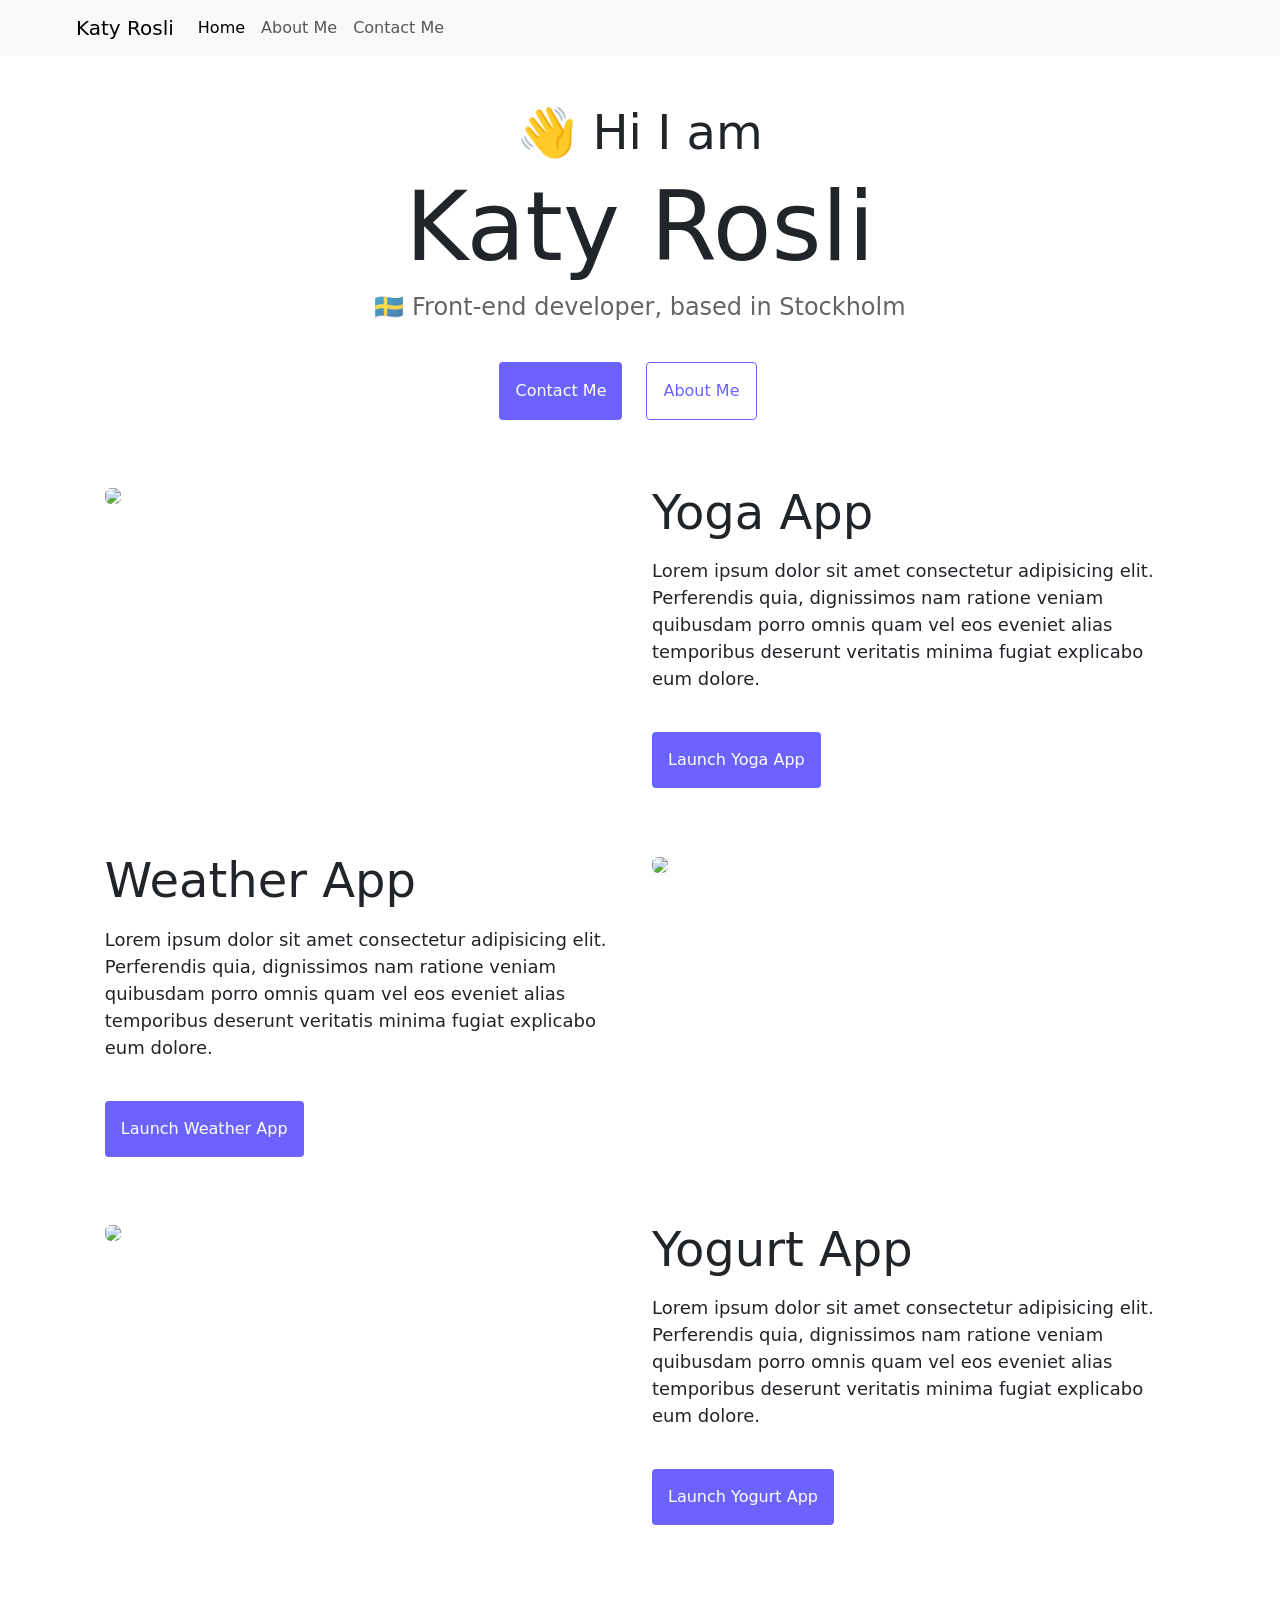
==== index.html @ ffd068cf "create index.html, about.html & style.css" ====
<!DOCTYPE html>
<html lang="en">
  <head>
    <meta charset="UTF-8" />
    <meta http-equiv="X-UA-Compatible" content="IE=edge" />
    <meta name="viewport" content="width=device-width, initial-scale=1.0" />
    <title>Katy Rosli</title>
    <link
      href="https://cdn.jsdelivr.net/npm/bootstrap@5.0.2/dist/css/bootstrap.min.css"
      rel="stylesheet"
      integrity="sha384-EVSTQN3/azprG1Anm3QDgpJLIm9Nao0Yz1ztcQTwFspd3yD65VohhpuuCOmLASjC"
      crossorigin="anonymous"
    />
    <script
      src="https://cdn.jsdelivr.net/npm/bootstrap@5.0.2/dist/js/bootstrap.bundle.min.js"
      integrity="sha384-MrcW6ZMFYlzcLA8Nl+NtUVF0sA7MsXsP1UyJoMp4YLEuNSfAP+JcXn/tWtIaxVXM"
      crossorigin="anonymous"
    ></script>
    <link rel="stylesheet" href="/style/style.css" />
  </head>
  <body>
    <nav class="navbar navbar-expand-lg navbar-light bg-light fixed-top">
      <div class="container">
        <a class="navbar-brand" href="index.html"> Katy Rosli </a>
        <button
          class="navbar-toggler"
          type="button"
          data-bs-toggle="collapse"
          data-bs-target="#navbarNav"
          aria-controls="navbarNav"
          aria-expanded="false"
          aria-label="Toggle navigation"
        >
          <span class="navbar-toggler-icon"></span>
        </button>
        <div class="collapse navbar-collapse" id="navbarNav">
          <ul class="navbar-nav">
            <li class="nav-item">
              <a class="nav-link active" aria-current="page" href="index.html"
                >Home</a
              >
            </li>
            <li class="nav-item">
              <a class="nav-link" aria-current="page" href="about.html"
                >About Me</a
              >
            </li>
            <li class="nav-item">
              <a class="nav-link" aria-current="page" href="about.html#contact"
                >Contact Me</a
              >
            </li>
          </ul>
        </div>
      </div>
    </nav>
    <h2 class="intro" id="profile">👋 Hi I am</h2>
    <h1 class="my-name">Katy Rosli</h1>
    <h3 class="my-location">🇸🇪 Front-end developer, based in Stockholm</h3>
    <div class="primary-nav">
      <button
        onclick="location.href='about.html#contact'"
        class="btn btn-primary"
        type="button"
      >
        Contact Me
      </button>
      <button
        onclick="location.href='about.html'"
        class="btn btn-outline-primary"
        type="button"
      >
        About Me
      </button>
    </div>
    <div class="container">
      <div class="row">
        <div class="col-md-6">
          <img src="images/yoga.png" class="img-fluid rounded" />
        </div>
        <div class="col-md-6">
          <h2 class="mb-3">Yoga App</h2>
          <p>
            Lorem ipsum dolor sit amet consectetur adipisicing elit. Perferendis
            quia, dignissimos nam ratione veniam quibusdam porro omnis quam vel
            eos eveniet alias temporibus deserunt veritatis minima fugiat
            explicabo eum dolore.
          </p>
          <button
            onclick="location.href='index.html#profile'"
            class="btn btn-primary"
            type="button"
          >
            Launch Yoga App
          </button>
        </div>
      </div>
      <div class="row">
        <div class="col-md-6">
          <h2 class="mb-3">Weather App</h2>
          <p>
            Lorem ipsum dolor sit amet consectetur adipisicing elit. Perferendis
            quia, dignissimos nam ratione veniam quibusdam porro omnis quam vel
            eos eveniet alias temporibus deserunt veritatis minima fugiat
            explicabo eum dolore.
          </p>
          <button
            onclick="location.href='index.html#profile'"
            class="btn btn-primary"
            type="button"
          >
            Launch Weather App
          </button>
        </div>
        <div class="col-md-6">
          <img src="images/weather.png" class="img-fluid rounded" />
        </div>
      </div>
      <div class="row">
        <div class="col-md-6">
          <img src="images/yogurt.png" class="img-fluid rounded" />
        </div>
        <div class="col-md-6">
          <h2 class="mb-3">Yogurt App</h2>
          <p>
            Lorem ipsum dolor sit amet consectetur adipisicing elit. Perferendis
            quia, dignissimos nam ratione veniam quibusdam porro omnis quam vel
            eos eveniet alias temporibus deserunt veritatis minima fugiat
            explicabo eum dolore.
          </p>
          <button
            onclick="location.href='index.html#profile'"
            class="btn btn-primary"
            type="button"
          >
            Launch Yogurt App
          </button>
        </div>
      </div>
    </div>
  </body>
</html>
---- style/style.css ----
:root {
  --primary-color: #6c63ff;
  --secondary-color: #f5f2fe;
  --box-shadow: 0 5px 10px rgba(0, 0, 0, 0.3);
}

body {
  margin: 60px auto;
  width: 100%;
  padding-left: 32px;
  padding-right: 32px;
}

.container {
  max-width: 90%;
}

h1 {
  font-size: 96px;
}

h2 {
  font-size: 48px;
}

h3 {
  font-size: 24px;
  opacity: 0.7;
}

p {
  border-radius: 4px;
  font-size: 18px;
  line-height: 1.5;
}

.navigation-links {
  display: flex;
  margin-top: 40px;
  justify-content: center;
}

.navigation-links a {
  margin: 20px;
  border-radius: 4px;
  padding: 20px 15px;
  text-decoration: none;
  text-transform: capitalize;
}

.contact-link {
  background: var(--primary-color);
  box-shadow: var(--box-shadow);
  color: white;
}
.intro {
  margin-top: 104px;
  font-size: 48px;
  text-align: center;
}
.my-name {
  text-align: center;
  font-size: 96px;
}

.my-location {
  text-align: center;
  font-size: 24px;
  opacity: 0.7;
}
.about-link {
  color: var(--primary-color);
  border: 1px solid var(--primary-color);
}

.homepage-link {
  color: var(--primary-color);
  text-align: center;
  display: block;
}

.about-paragraphs {
  display: flex;
  margin: 30px 0;
}

.about-paragraphs p {
  margin: 10px;
  text-align: center;
}

.text-center {
  text-align: center !important;
}

.email-link {
  display: flex;
  justify-content: center;
  color: var(--primary-color);
  font-size: 28px;
  text-decoration: none;
}

.email-link:hover {
  text-decoration: underline;
}

.row {
  margin-top: 40px;
}

.img-fluid {
  max-width: 100%;
  height: auto;
}

.primary-nav {
  display: flex;
  justify-content: center;
  margin: 16px;
}

.btn-primary {
  margin-top: 24px;
  margin-bottom: 24px;
  padding: 16px;
  font-size: 400;
  background: var(--primary-color);
  border: none;
  border-radius: 4px;
}

.btn-primary:hover {
  background: var(--primary-color);
  border: none;
  border-radius: 4px;
  text-color: white;
}

.btn-outline-primary {
  margin: 24px;
  padding: 16px;
  border-color: var(--primary-color);
  border-radius: 4px;
  color: var(--primary-color);
}

.btn-outline-primary:hover {
  margin: 24px;
  padding: 16px;
  background: var(--primary-color);
  border-color: var(--primary-color);
  border-radius: 4px;
}
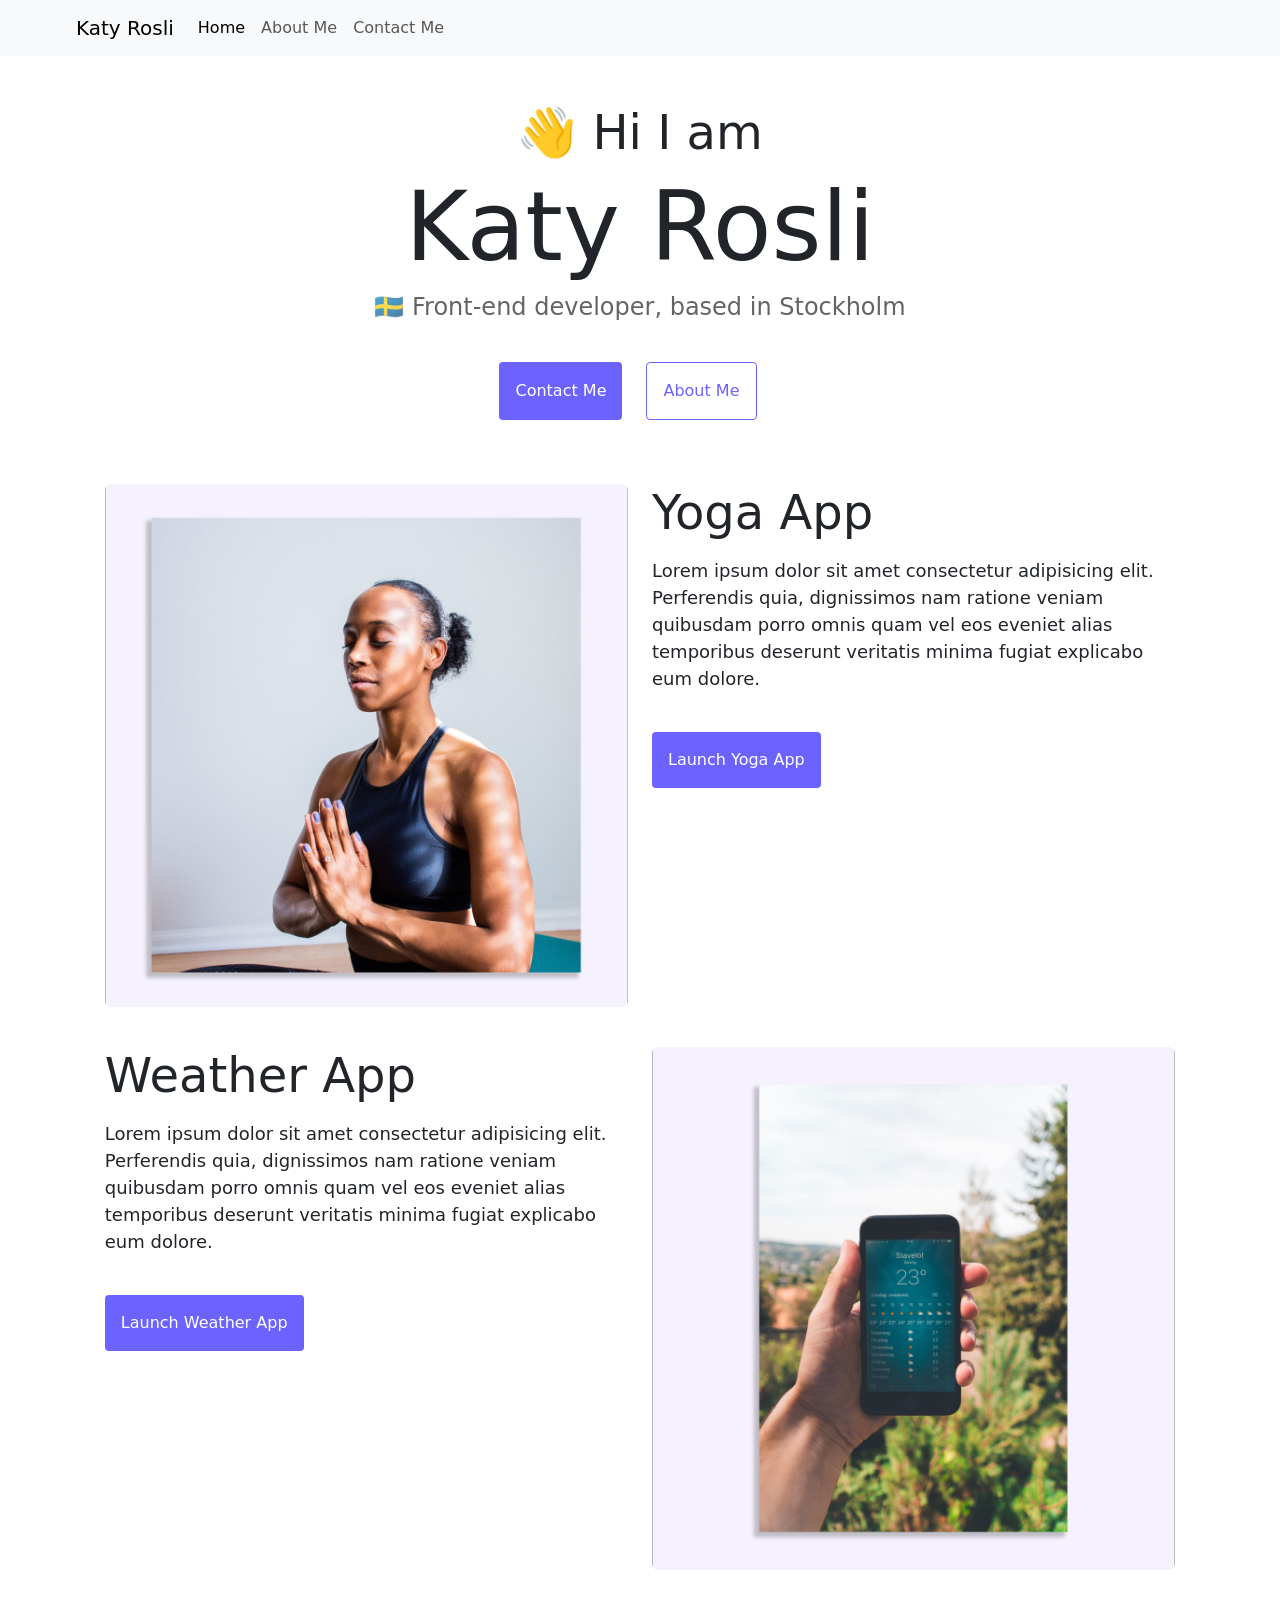
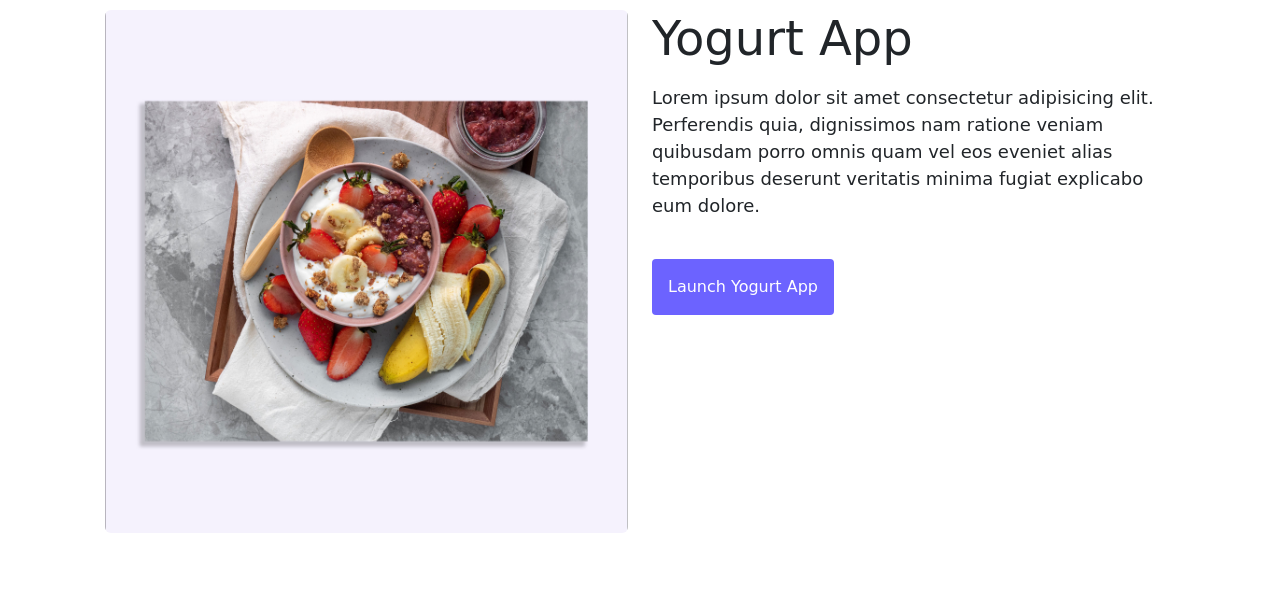
==== commit 815aa8b0: "added images" ====
--- a/index.html
+++ b/index.html
@@ -4,7 +4,11 @@
     <meta charset="UTF-8" />
     <meta http-equiv="X-UA-Compatible" content="IE=edge" />
     <meta name="viewport" content="width=device-width, initial-scale=1.0" />
-    <title>Katy Rosli</title>
+    <meta
+      name="description"
+      content="Katy Rosli is a front-end developer based in Stockholm, check out her projects and contact her for job inquiries"
+    />
+    <title>Front-end developer - Katy Rosli</title>
     <link
       href="https://cdn.jsdelivr.net/npm/bootstrap@5.0.2/dist/css/bootstrap.min.css"
       rel="stylesheet"
@@ -76,7 +80,7 @@
     <div class="container">
       <div class="row">
         <div class="col-md-6">
-          <img src="images/yoga.png" class="img-fluid rounded" />
+          <img src="images/yoga.jpg" class="img-fluid rounded" />
         </div>
         <div class="col-md-6">
           <h2 class="mb-3">Yoga App</h2>
@@ -113,12 +117,12 @@
           </button>
         </div>
         <div class="col-md-6">
-          <img src="images/weather.png" class="img-fluid rounded" />
+          <img src="images/weather.jpg" class="img-fluid rounded" />
         </div>
       </div>
       <div class="row">
         <div class="col-md-6">
-          <img src="images/yogurt.png" class="img-fluid rounded" />
+          <img src="images/yogurt.jpg" class="img-fluid rounded" />
         </div>
         <div class="col-md-6">
           <h2 class="mb-3">Yogurt App</h2>
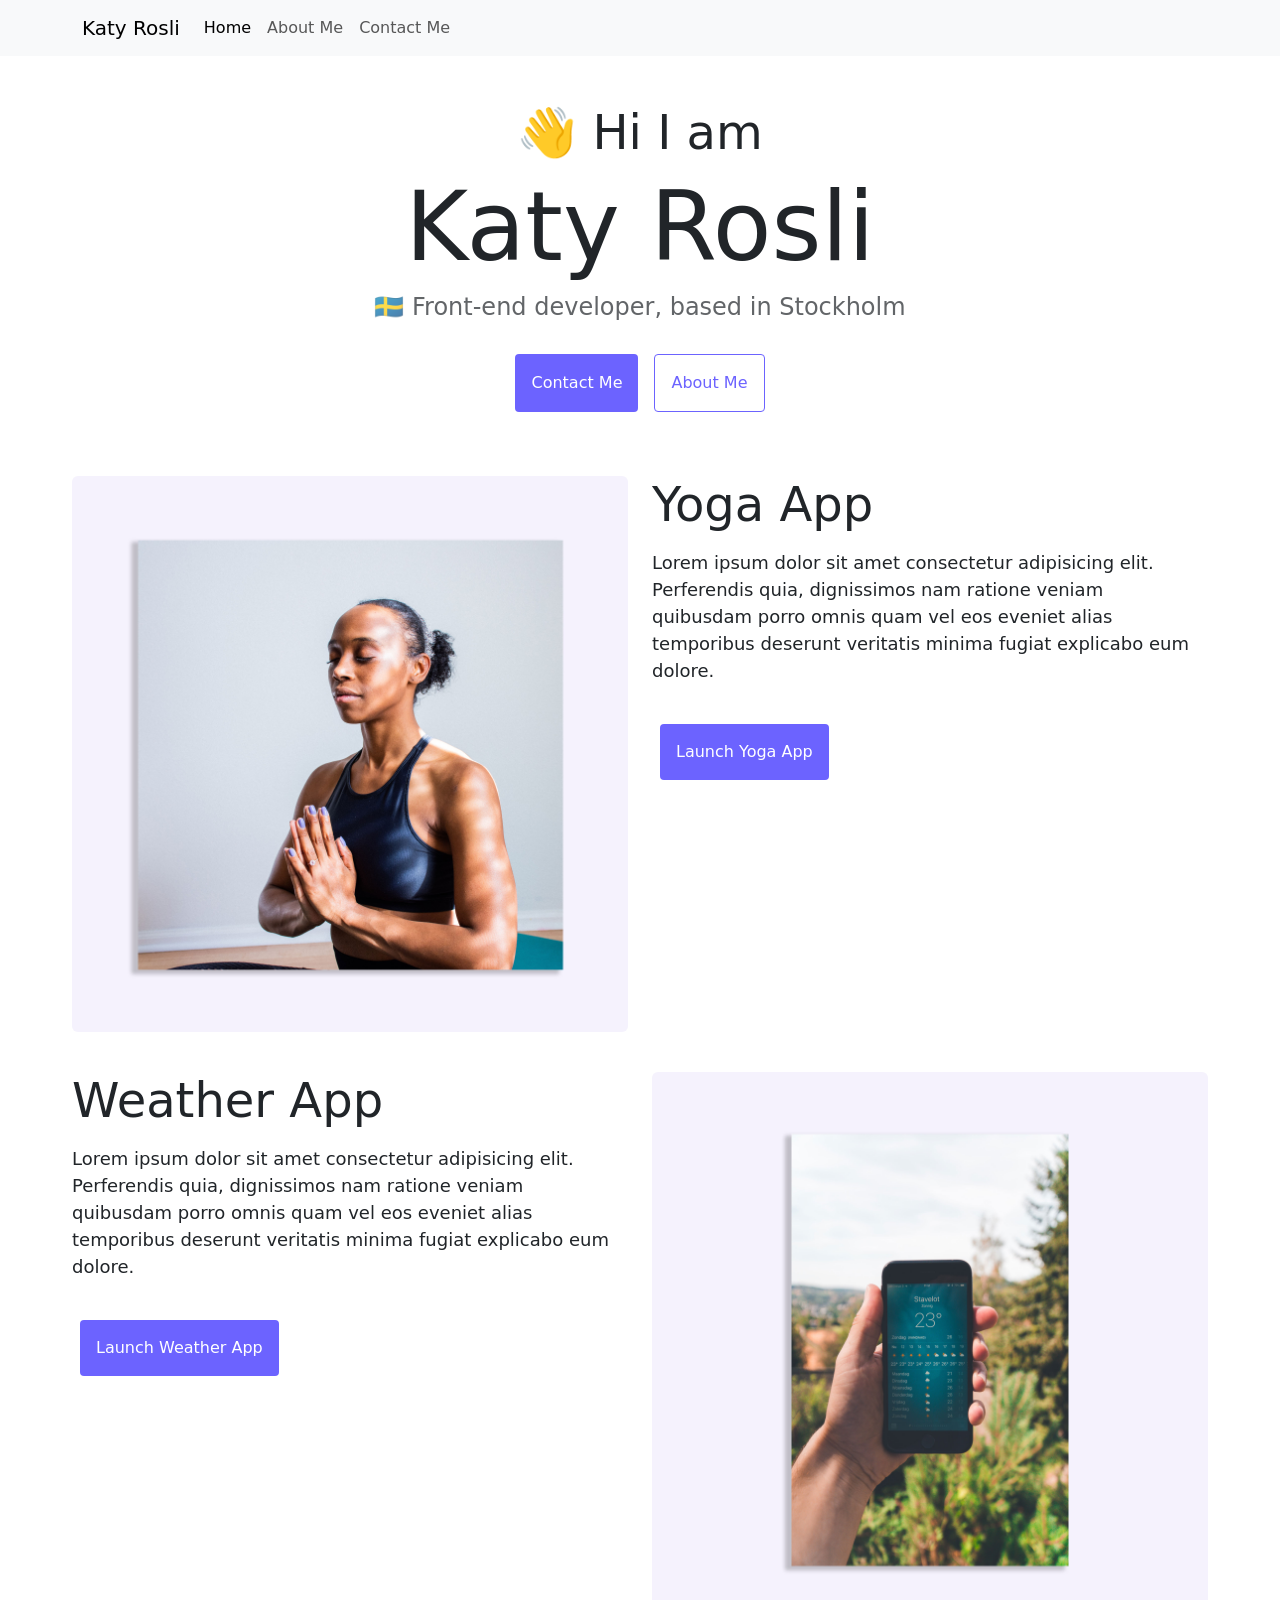
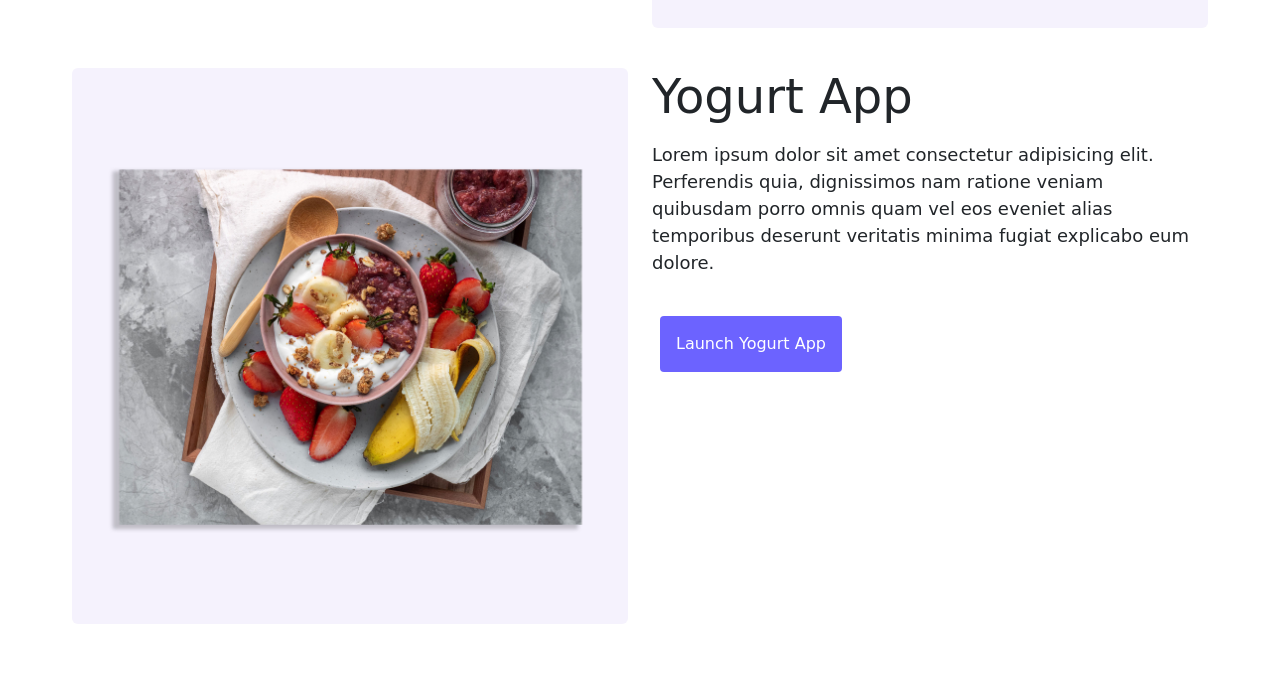
==== commit 930e317a: "adjusted spacing and edited names of classes" ====
--- a/index.html
+++ b/index.html
@@ -77,10 +77,10 @@
         About Me
       </button>
     </div>
-    <div class="container">
+    <div class="content">
       <div class="row">
         <div class="col-md-6">
-          <img src="images/yoga.jpg" class="img-fluid rounded" />
+          <img src="images/yoga.jpg" class="img-fluid rounded projects" />
         </div>
         <div class="col-md-6">
           <h2 class="mb-3">Yoga App</h2>
@@ -92,7 +92,7 @@
           </p>
           <button
             onclick="location.href='index.html#profile'"
-            class="btn btn-primary"
+            class="btn btn-primary project-link"
             type="button"
           >
             Launch Yoga App
@@ -110,19 +110,19 @@
           </p>
           <button
             onclick="location.href='index.html#profile'"
-            class="btn btn-primary"
+            class="btn btn-primary project-link"
             type="button"
           >
             Launch Weather App
           </button>
         </div>
         <div class="col-md-6">
-          <img src="images/weather.jpg" class="img-fluid rounded" />
+          <img src="images/weather.jpg" class="img-fluid rounded projects" />
         </div>
       </div>
       <div class="row">
         <div class="col-md-6">
-          <img src="images/yogurt.jpg" class="img-fluid rounded" />
+          <img src="images/yogurt.jpg" class="img-fluid rounded projects" />
         </div>
         <div class="col-md-6">
           <h2 class="mb-3">Yogurt App</h2>
@@ -134,7 +134,7 @@
           </p>
           <button
             onclick="location.href='index.html#profile'"
-            class="btn btn-primary"
+            class="btn btn-primary project-link"
             type="button"
           >
             Launch Yogurt App
--- a/style/style.css
+++ b/style/style.css
@@ -7,12 +7,13 @@
 body {
   margin: 60px auto;
   width: 100%;
-  padding-left: 32px;
-  padding-right: 32px;
-}
-
-.container {
-  max-width: 90%;
+  padding-left: 16px;
+  padding-right: 16px;
+}
+
+.content {
+  padding-left: 56px;
+  padding-right: 56px;
 }
 
 h1 {
@@ -41,9 +42,9 @@
 }
 
 .navigation-links a {
-  margin: 20px;
-  border-radius: 4px;
-  padding: 20px 15px;
+  margin: 16px;
+  border-radius: 4px;
+  padding: 16px 16px;
   text-decoration: none;
   text-transform: capitalize;
 }
@@ -58,6 +59,18 @@
   font-size: 48px;
   text-align: center;
 }
+.about-me {
+  margin-top: 104px;
+  font-size: 48px;
+  text-align: center;
+}
+
+.contact-me {
+  margin-top: 32px;
+  font-size: 48px;
+  text-align: center;
+}
+
 .my-name {
   text-align: center;
   font-size: 96px;
@@ -81,11 +94,11 @@
 
 .about-paragraphs {
   display: flex;
-  margin: 30px 0;
+  margin: 32px 0;
 }
 
 .about-paragraphs p {
-  margin: 10px;
+  margin: 40px;
   text-align: center;
 }
 
@@ -117,13 +130,17 @@
 .primary-nav {
   display: flex;
   justify-content: center;
-  margin: 16px;
+  margin-right: 200px;
+  margin-left: 200px;
 }
 
 .btn-primary {
   margin-top: 24px;
   margin-bottom: 24px;
+  display: inline-block;
   padding: 16px;
+  margin-right: 8px;
+  margin-left: 8px;
   font-size: 400;
   background: var(--primary-color);
   border: none;
@@ -138,17 +155,75 @@
 }
 
 .btn-outline-primary {
-  margin: 24px;
+  margin-top: 24px;
+  margin-bottom: 24px;
+  display: inline-block;
   padding: 16px;
+  margin-right: 8px;
+  margin-left: 8px;
   border-color: var(--primary-color);
   border-radius: 4px;
   color: var(--primary-color);
 }
 
 .btn-outline-primary:hover {
-  margin: 24px;
+  margin-top: 24px;
+  margin-bottom: 24px;
   padding: 16px;
   background: var(--primary-color);
   border-color: var(--primary-color);
   border-radius: 4px;
 }
+
+@media (max-width: 576px) {
+  .primary-nav {
+    display: flex;
+    justify-content: space-around;
+    margin: 16px;
+  }
+  .content {
+    padding: 0;
+  }
+  .intro {
+    font-size: 32px;
+  }
+  .my-name {
+    font-size: 48px;
+    line-height: 1.5;
+  }
+  .my-location {
+    font-size: 24px;
+  }
+  .projects {
+    display: none;
+  }
+  h2 {
+    text-align: center;
+    font-size: 32px;
+  }
+  p {
+    text-align: center;
+    font-size: 16px;
+    margin: 0;
+  }
+  .project-link {
+    text-align: center;
+    width: 100%;
+    display: flex;
+    justify-content: space-evenly;
+  }
+
+  .about-me {
+    font-size: 40px;
+    margin-top: 88px;
+  }
+  .about-paragraphs p {
+    margin: 0px;
+    text-align: center;
+  }
+  .col-sm-4 {
+    display: block;
+    width: 100%;
+    padding: 0;
+  }
+}
